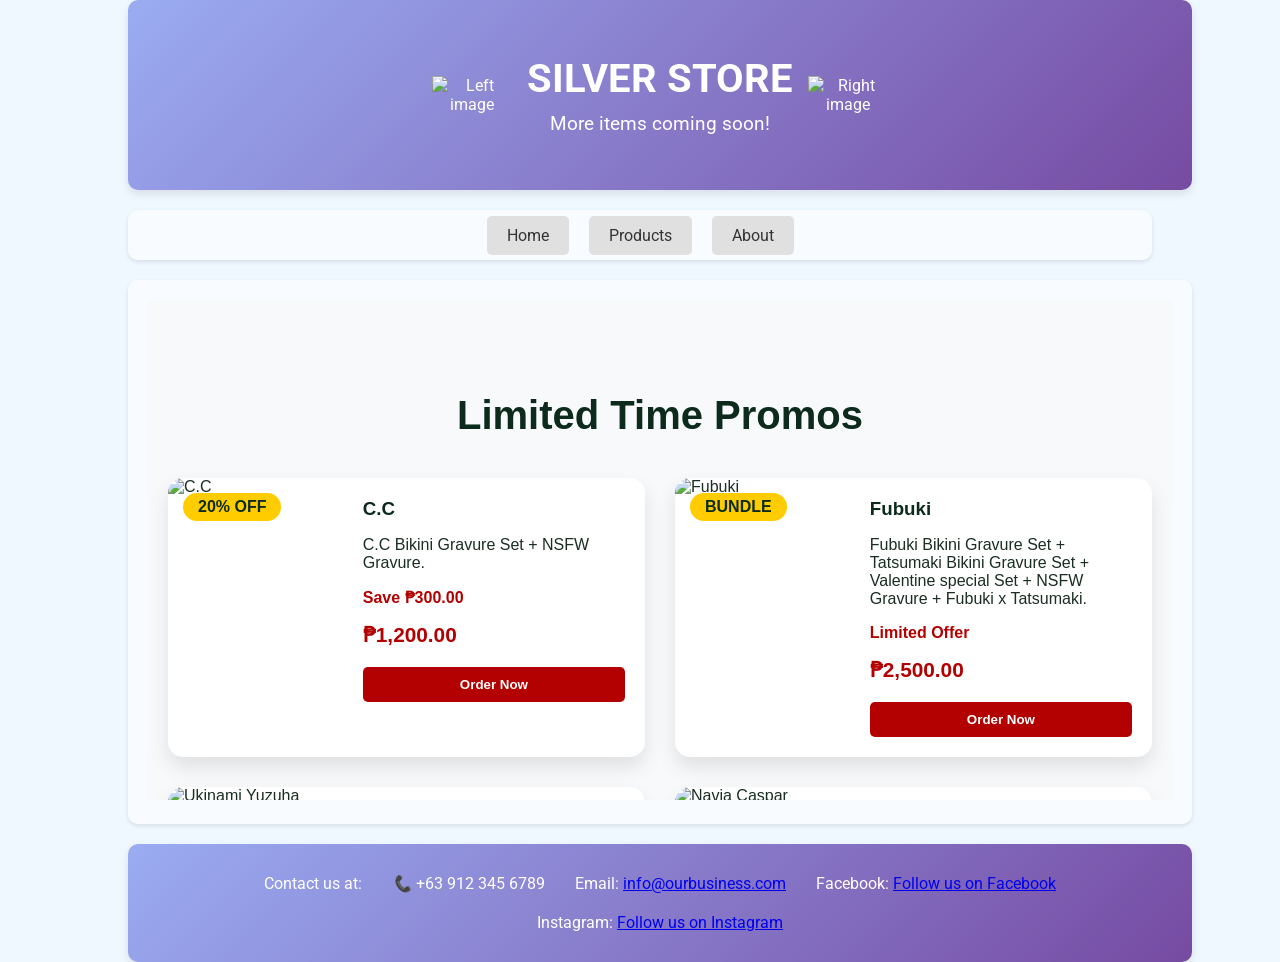
==== index.html @ 270f206a "Add files via upload" ====
<!DOCTYPE html>
<html>
    <head>
        <title>Silver Store</title>
        <meta charset="UTF-8">
        <meta name="viewport" content="width=device-width, initial-scale=1">
        <link rel="shortcut icon" href="C:\Users\giles\Documents\New folder (2)\Images\agnes-tachyon-uma-musume.gif" type="image/x-icon">
        <link rel="stylesheet" href="style.css">
        <link href="https://fonts.googleapis.com/css2?family=Roboto:wght@400;700&display=swap" rel="stylesheet">
    </head>
    <body>
        <div class="header" id="header">
            <img class="header-img" src="C:\Users\giles\Documents\New folder (2)\Images\agnes-tachyon-uma-musume.gif" alt="Left image">
            <div class="header-text">
                <h1>SILVER STORE</h1>
                <p>More items coming soon!</p>
            </div>
            <img class="header-img" src="C:\Users\giles\Documents\New folder (2)\Images\agnes-tachyon-uma-musume.gif" alt="Right image">
        </div>

        <div class="navbar">
            <a href="home.html" target="mainframe">Home</a>
            <a href="products.html" target="mainframe">Products</a>
            <a href="aboutus.html" target="mainframe">About</a>
        </div>

        <div class="main" id="main">
            <iframe src="home.html" name="mainframe" width="100%" height="500px" style="border: none;"></iframe>
        </div>
                
        <div class="footer" id="footer">
                <p>Contact us at:</p>
                <p><i class="icon">📞</i> +63 912 345 6789</p>
            <p>Email: <a href="mailto:info@ourbusiness.com">info@ourbusiness.com</a></p>
            <p>Facebook: <a href="https://www.facebook.com/" target="_blank">Follow us on Facebook</a></p>
            <p>Instagram: <a href="https://www.instagram.com/" target="_blank">Follow us on Instagram</a></p>
        </div>
    </body>
</html>
---- style.css ----
body {
    background-image: url("C:\\Users\\giles\\Documents\\New folder (2)\\Images\\agnes-tachyon-uma-musume.gif");
    background-size: 100% 100%;
    background-repeat: no-repeat;
    background-attachment: fixed;
    background-color: #f0f8ff; /* Fallback color */
    font-family: 'Roboto', sans-serif;
    margin: 0;
    padding: 0;
}

.header {
    background: linear-gradient(135deg, #667eea9f 0%, #764ba2 100%);
    color: rgb(255, 255, 255);
    width: 80%;
    height: 150px;
    margin-left:10%;
    margin-right:10%;
    border: none;
    border-radius: 10px;
    text-align: center;
    display: flex;
    /* switch to row so images flank the text */
    flex-direction: row;
    justify-content: center;
    align-items: center;
    box-shadow: 0 4px 8px rgba(0,0,0,0.1);
    padding: 20px;
}

.header-text {
    display: flex;
    flex-direction: column;
    align-items: center;
}

.header-img {
    width: 80px;
    height: auto;
    margin: 0 15px;
}

.header h1 {
    margin: 0;
    font-size: 2.5em;
}

.header p {
    margin: 10px 0 0 0;
    font-size: 1.2em;
}

.navbar {
    background-color: #ffffff8a;
    width: 80%;
    height: 50px;
    margin-left:10%;
    margin-right:10%;
    border: none;
    border-radius: 10px;
    text-align: center;
    display: flex;
    justify-content: center;
    align-items: center;
    box-shadow: 0 2px 4px rgba(0,0,0,0.1);
    margin-top: 20px;
}

.navbar a {
    text-decoration: none;
    color: #333;
    padding: 10px 20px;
    margin: 0 10px;
    background-color: #e0e0e0;
    border-radius: 5px;
    transition: background-color 0.3s, color 0.3s;
}

.navbar a:hover {
    background-color: #667eea;
    color: white;
}

.side {
    background-color: #ffffff8a;
    width: 80%;
    margin-left:10%;
    margin-right:10%;
    border: none;
    border-radius: 10px;
    text-align: center;
    box-shadow: 0 2px 4px rgba(0,0,0,0.1);
    padding: 20px;
    margin-top: 20px;
}

.main {
    background-color: #ffffff8a;
    width: 80%;
    margin-left:10%;
    margin-right:10%;
    border: none;
    border-radius: 10px;
    text-align: center;
    box-shadow: 0 2px 4px rgba(0,0,0,0.1);
    padding: 20px;
    margin-top: 20px;
}

.contentimg {
    background-color: #ffffff8a;
    border-radius: 10px;
    margin: 20px 0;
    display: flex;
    justify-content: center;
    align-items: center;
    color: #666;
}

.footer {
    background: linear-gradient(135deg, #667eea9f 0%, #764ba2 100%);
    color: white;
    width: 80%;
    height: auto;
    margin-left:10%;
    margin-right:10%;
    border: none;
    border-radius: 10px;
    text-align: center;
    display: flex;
    justify-content: center;
    align-items: center;
    flex-wrap: wrap;
    box-shadow: 0 4px 8px rgba(0,0,0,0.1);
    margin-top: 20px;
    padding: 20px;
}

.footer p {
    margin: 10px 15px;
    display: inline-block;
}

.footer h2 {
    margin: 0;
}
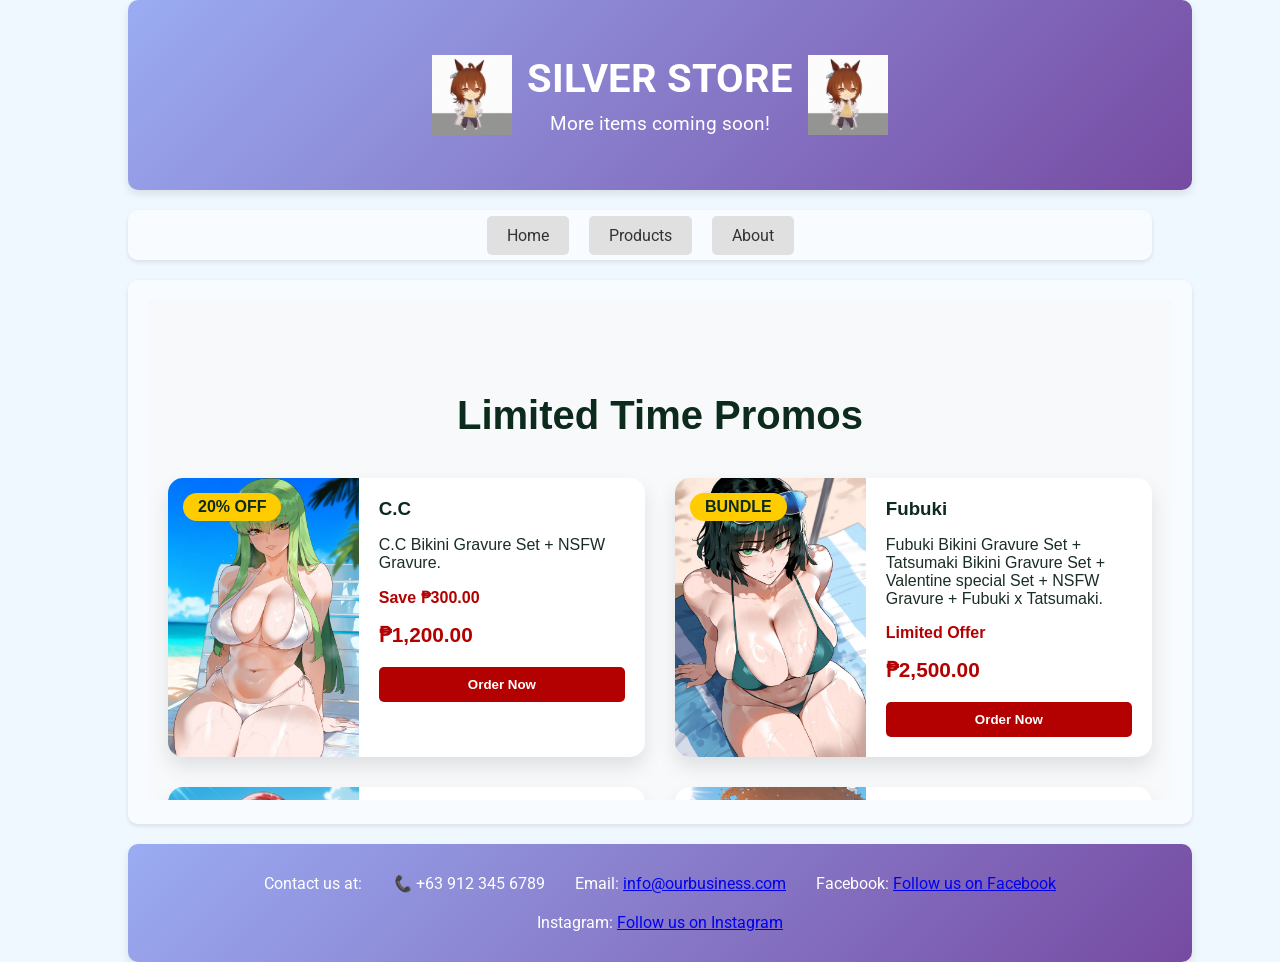
==== commit c8b2b923: "Update image paths to relative URLs in index.html" ====
--- a/index.html
+++ b/index.html
@@ -4,18 +4,18 @@
         <title>Silver Store</title>
         <meta charset="UTF-8">
         <meta name="viewport" content="width=device-width, initial-scale=1">
-        <link rel="shortcut icon" href="C:\Users\giles\Documents\New folder (2)\Images\agnes-tachyon-uma-musume.gif" type="image/x-icon">
+        <link rel="shortcut icon" href="Images/agnes-tachyon-uma-musume.gif" type="image/x-icon">
         <link rel="stylesheet" href="style.css">
         <link href="https://fonts.googleapis.com/css2?family=Roboto:wght@400;700&display=swap" rel="stylesheet">
     </head>
     <body>
         <div class="header" id="header">
-            <img class="header-img" src="C:\Users\giles\Documents\New folder (2)\Images\agnes-tachyon-uma-musume.gif" alt="Left image">
+            <img class="header-img" src="Images/agnes-tachyon-uma-musume.gif" alt="Left image">
             <div class="header-text">
                 <h1>SILVER STORE</h1>
                 <p>More items coming soon!</p>
             </div>
-            <img class="header-img" src="C:\Users\giles\Documents\New folder (2)\Images\agnes-tachyon-uma-musume.gif" alt="Right image">
+            <img class="header-img" src="Images/agnes-tachyon-uma-musume.gif" alt="Right image">
         </div>
 
         <div class="navbar">
@@ -36,4 +36,5 @@
             <p>Instagram: <a href="https://www.instagram.com/" target="_blank">Follow us on Instagram</a></p>
         </div>
     </body>
-</html>+
+</html>
